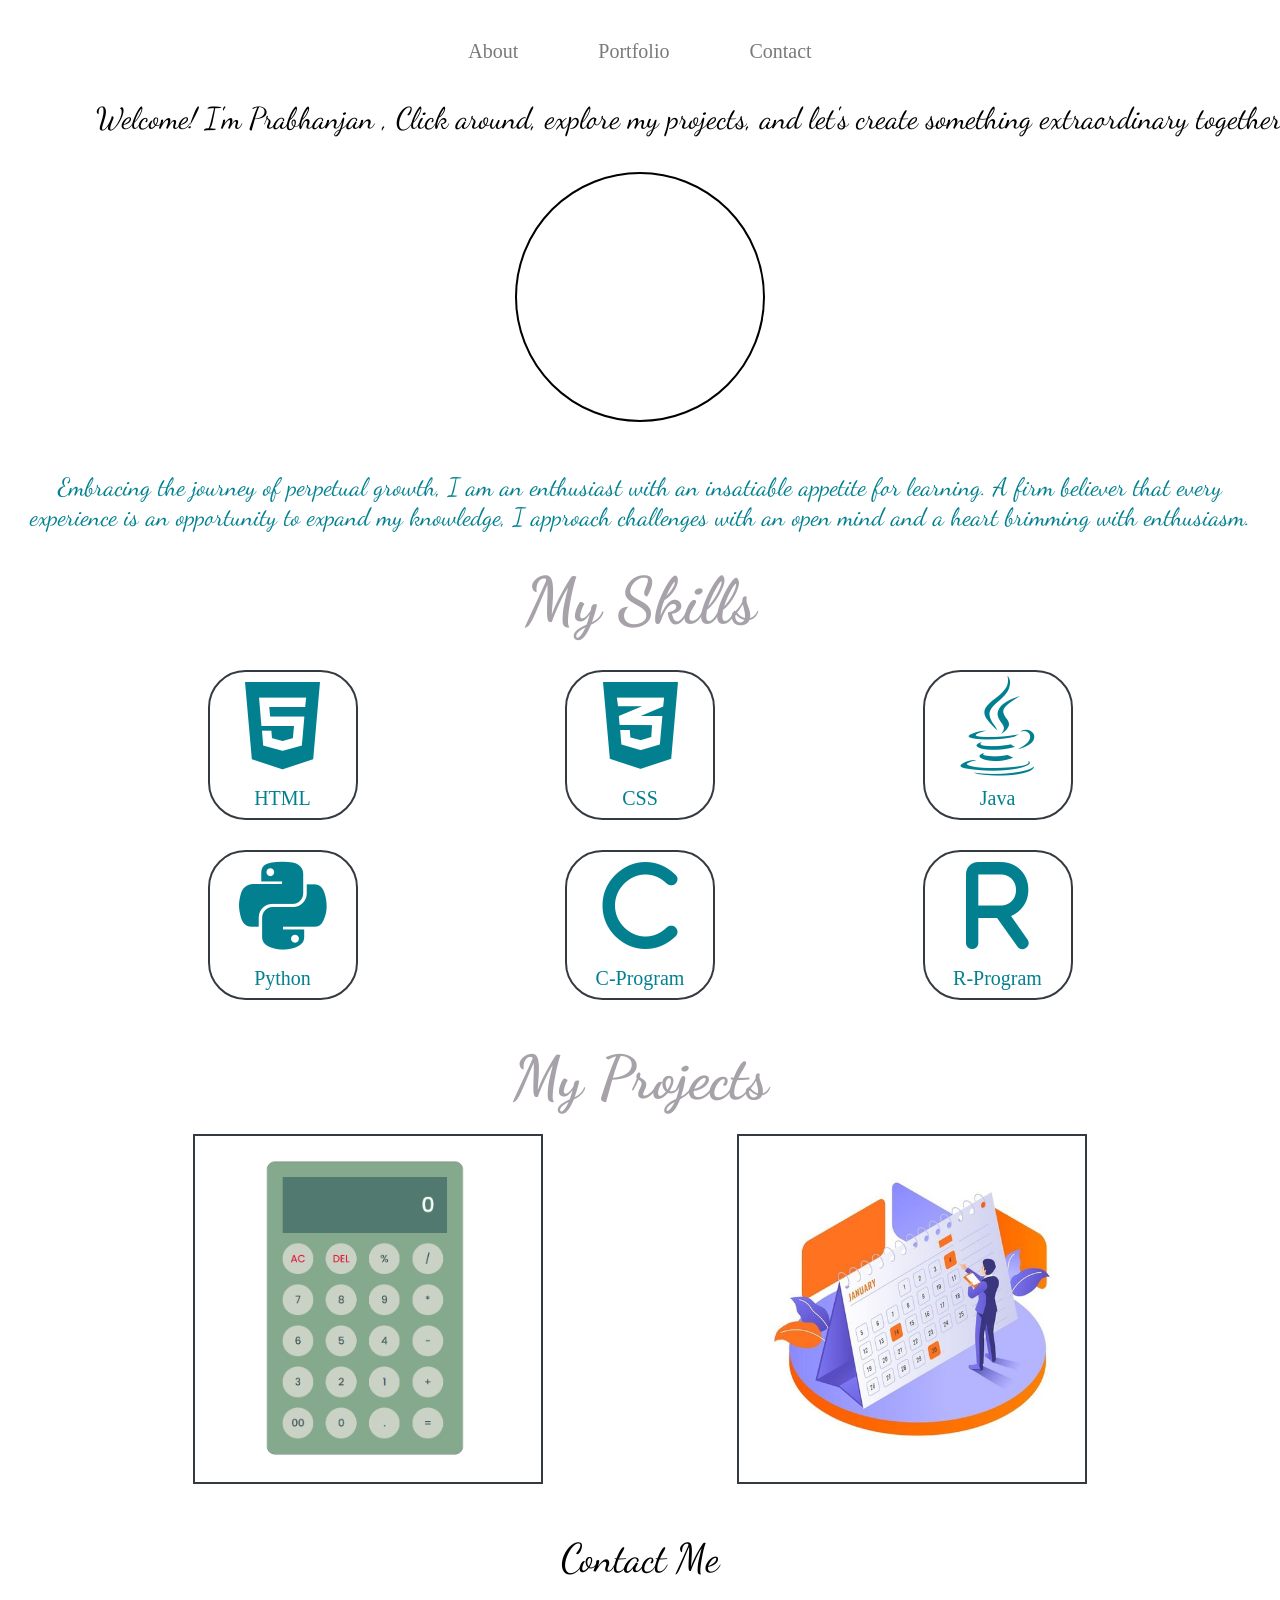
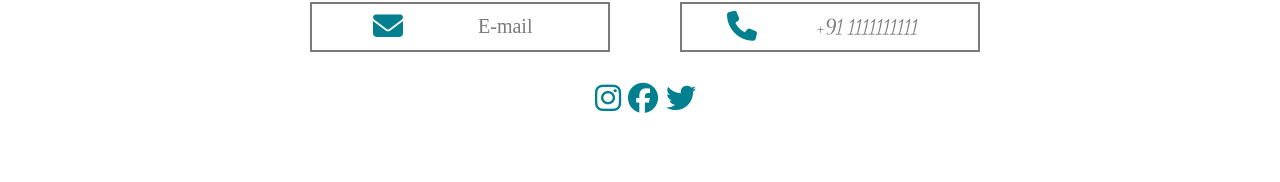
==== index.html @ c2c1fd7a "Add files via upload" ====
<!DOCTYPE html>
<html lang="en">

<head>
    <meta charset="UTF-8">
    <meta name="viewport" content="width=device-width, initial-scale=1.0">
    <link rel="stylesheet" href="style.css">
    <link rel="stylesheet" href="https://cdnjs.cloudflare.com/ajax/libs/font-awesome/6.4.2/css/all.min.css" integrity="sha512-z3gLpd7yknf1YoNbCzqRKc4qyor8gaKU1qmn+CShxbuBusANI9QpRohGBreCFkKxLhei6S9CQXFEbbKuqLg0DA==" crossorigin="anonymous" referrerpolicy="no-referrer" />
    <title>Portfolio</title>
</head>

<body>
    <header>
        <div class="navbar">
            <div class="nav"><a href="#About" class="anchor">About</a></div>
            <div class="nav"><a href="#Portfolio" class="anchor">Portfolio</a></div>
            <div class="nav"><a href="#Contact" class="anchor">Contact</a></div>
        </div>
    </header>
    <content>
        <pre class="welcome">
            Welcome! I'm Prabhanjan , Click around, explore my projects, and let's create something extraordinary together!
        </pre>
        <div class="profile">
            <div class="circle"></div>
        </div>
        <div id="About" class="about">
            <p class="self">
                Embracing the journey of perpetual growth, I am an enthusiast with an insatiable appetite for learning.
                A firm believer that every experience is an opportunity to expand my knowledge, 
                I approach challenges with an open mind and a heart brimming with enthusiasm.
            </p>
            <p class="myskill">
                 My Skills
            </p>
            <div class="skill">
                <div class="course">
                    <i class="fa-brands fa-html5"></i>
                    <p class="name">HTML</p>
                </div>
                <div class="course">
                    <i class="fa-brands fa-css3-alt"></i>
                    <p class="name">CSS</p>
                </div>
                <div class="course">
                    <i class="fa-brands fa-java"></i>
                    <p class="name">Java</p>
                </div>
            </div>
            <div class="skills">
                <div class="course">
                    <i class="fa-brands fa-python"></i>
                    <p class="name">Python</p>
                </div>
                <div class="course">
                    <i class="fa-solid fa-c"></i>
                    <p class="name">C-Program</p>
                </div>
                <div class="course">
                    <i class="fa-solid fa-r"></i>
                    <p class="name">R-Program</p>
                </div>
            </div>
        </div>
        <div id="Portfolio" class="proname">
            <p>My Projects</p>
            </div>
        <div class="projects">
            <div class="pro"></div>
            <div class="clone"></div>
        </div>
    </content>
    <footer>
        <p id="Contact" class="cont"> Contact Me</p>
        <div class="contact">
            <div class="reply">
                <div class="replyimg">
                <i class="fa-solid fa-envelope"></i>
                </div>
                <div class="replyinfo">
                    <a href="manishhruthvik@gmail.com" class="anchor">E-mail</a>
                </div>
            </div>
            <div class="reply">
                <div class="replyimg">
                    <i class="fa-solid fa-phone"></i>
                </div>
                <div class="replyinfo">
                    <p>+91 1111111111</p>
                </div>
            </div>
        </div>
        <div class="social">
            <div class="replyimg">
                <i class="fa-brands fa-instagram"></i>
                <i class="fa-brands fa-facebook"></i>
                <i class="fa-brands fa-twitter"></i>
            </div>
        </div>
    </footer>
</body>

</html>
---- style.css ----
@import url('https://fonts.googleapis.com/css2?family=Dancing+Script:wght@500;600&display=swap');
*{
    margin:0;
    box-sizing: border-box;
}
.navbar{
    height: 100px;
    display: flex;
    justify-content:center;
    background-color: white;
}
.anchor{
    color: #7A7A7A;
    text-decoration: none;
    font-family: Cambria, Cochin, Georgia, Times, 'Times New Roman', serif;
}
.nav{  
    font-size:20px;
    padding:40px;
    cursor:pointer;
}
.anchor:hover{
    color: #EDF6F9;
}

.welcome{
    font-size: 30px;
    background-color: white;
    text-align: center;
    color:black;
    font-family: 'Dancing Script', cursive;
}
.profile{
    background-color: white;
    height: 300px;
    display: flex;
    justify-content: center;
}
.circle{
    height: 250px;
    width: 250px;
    border: 2px solid black;
    border-radius: 50%;
    background-image: url("pic.jpeg");
    background-size: cover;
}
.about{
    height: 550px;
    background-color: white;
}
.self{
    text-align: center;
    color:#028090;
    margin:0px 30px 30px 30px;
    font-size:25px;
    font-family:'Dancing Script', cursive;

}
.myskill{
    margin-top: 20px;
    color:#A7A2A9;
    font-size: 65px;
    font-weight: 700;
    text-align: center;
    font-family:'Dancing Script', cursive;
}
.skill{
    margin-top:20px ;
    height: 100px; 
    display: flex;
    justify-content: space-evenly;
}
.skills{
    margin-top:80px ;
    height: 100px; 
    display: flex;
    justify-content: space-evenly;
}
.course{
    color: #028090;
    font-size:100px;
    text-align:center;
    height:150px;
    margin-top: 10px;
    width:150px;
    border: solid 2px #343A40;
    border-radius: 25%;
    font-family: 'Times New Roman', Times, serif;
}
.course:hover{
    background-color:black;
}
.name{
    font-size: 20px;
}
.proname{
    padding:20px 0px 20px 0px;

    text-align: center;
    font-size: 60px;
    background-color: white;
    color:#A7A2A9;
    font-weight: 700;
    font-family: 'Dancing Script', cursive;;
}
.projects{
    background-color: white;
    height: 400px;
    display: flex;
    justify-content: space-evenly;
}
.pro{
    color: #028090;
    background-image: url("cal.png");
    background-size:contain;
    font-size:100px;
    text-align:center;
    height:350px;
    width:350px;
    border: solid 2px #343A40;
    font-family: 'Times New Roman', Times, serif;
}
.clone{
    background-image: url("todo.jpg");
    background-size:contain;
    font-size:100px;
    text-align:center;
    height:350px;
    width:350px;
    border: solid 2px #343A40;
    font-family: 'Times New Roman', Times, serif;
}
.cont{
    background-color: white;
    text-align: center;
    color: black;
    font-size: 40px;
    font-family: 'Dancing Script', cursive;;
}
.contact{
    background-color: white;
    height: 100px;
    display: flex;
    justify-content: center;
}
.reply{display: flex;
    justify-content: space-evenly;
    align-items: center;
    margin: 20px 30px 0px 40px;
    height: 50px;
    width:300px;
    background-color: white;
    border: solid 2px  #7A7A7A;
}
.replyimg{
    color: #028090;
    font-size: 30px;
}
.replyinfo{
    color: #7A7A7A;
    padding: 15px;
    font-size: 20px;
    font-family: 'Dancing Script', cursive;
}
.social{
    background-color: white;
    height: 100px;
    display: flex;
    justify-content: center;
    padding: 0px 20px 0px 30px;
}
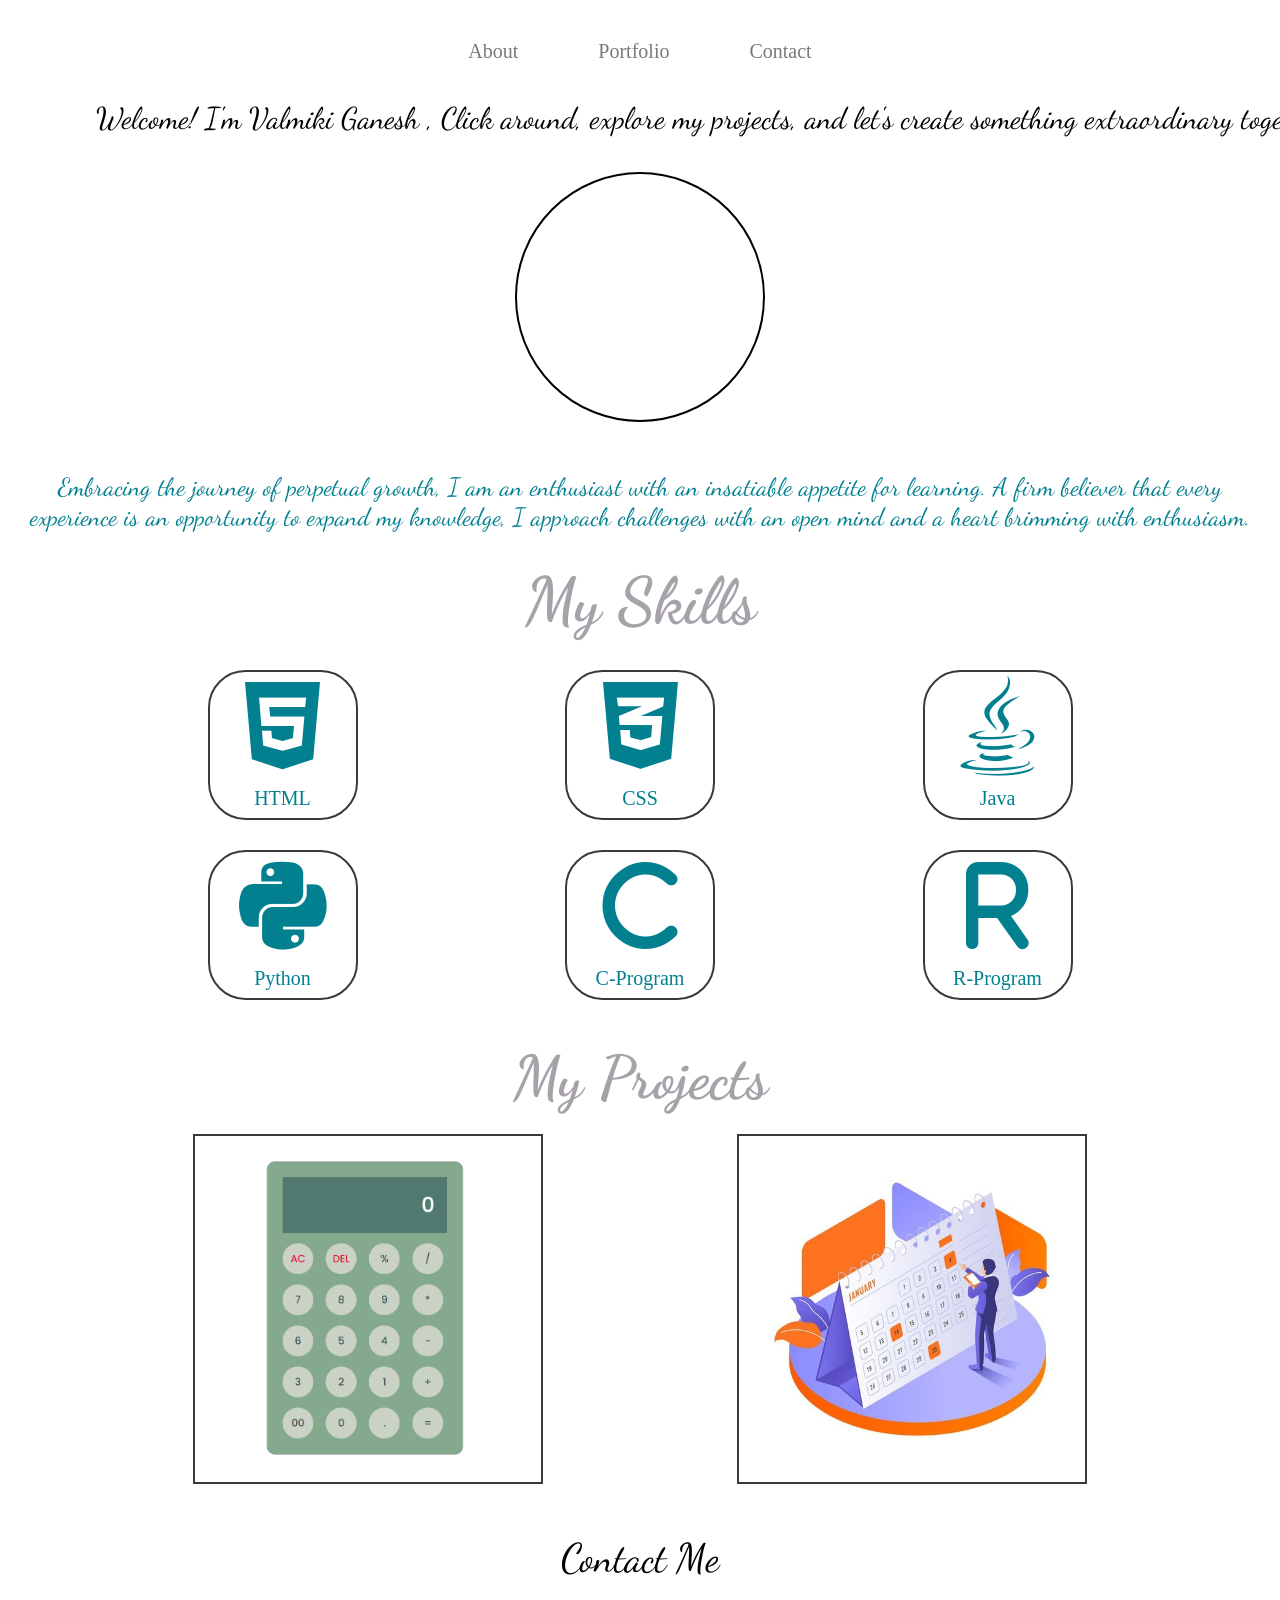
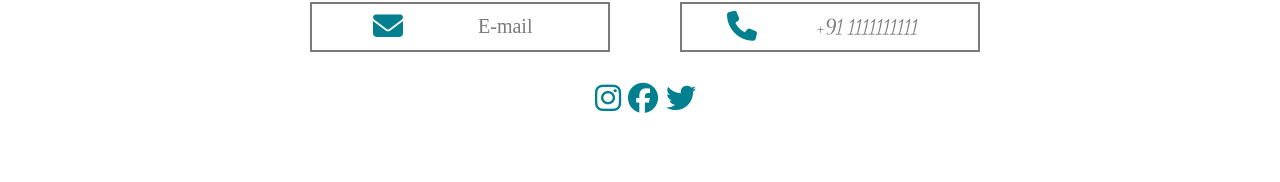
==== commit b18ce6a4: "Update index.html" ====
--- a/index.html
+++ b/index.html
@@ -19,7 +19,7 @@
     </header>
     <content>
         <pre class="welcome">
-            Welcome! I'm Prabhanjan , Click around, explore my projects, and let's create something extraordinary together!
+            Welcome! I'm Valmiki Ganesh , Click around, explore my projects, and let's create something extraordinary together!
         </pre>
         <div class="profile">
             <div class="circle"></div>
@@ -100,4 +100,4 @@
     </footer>
 </body>
 
-</html>+</html>
